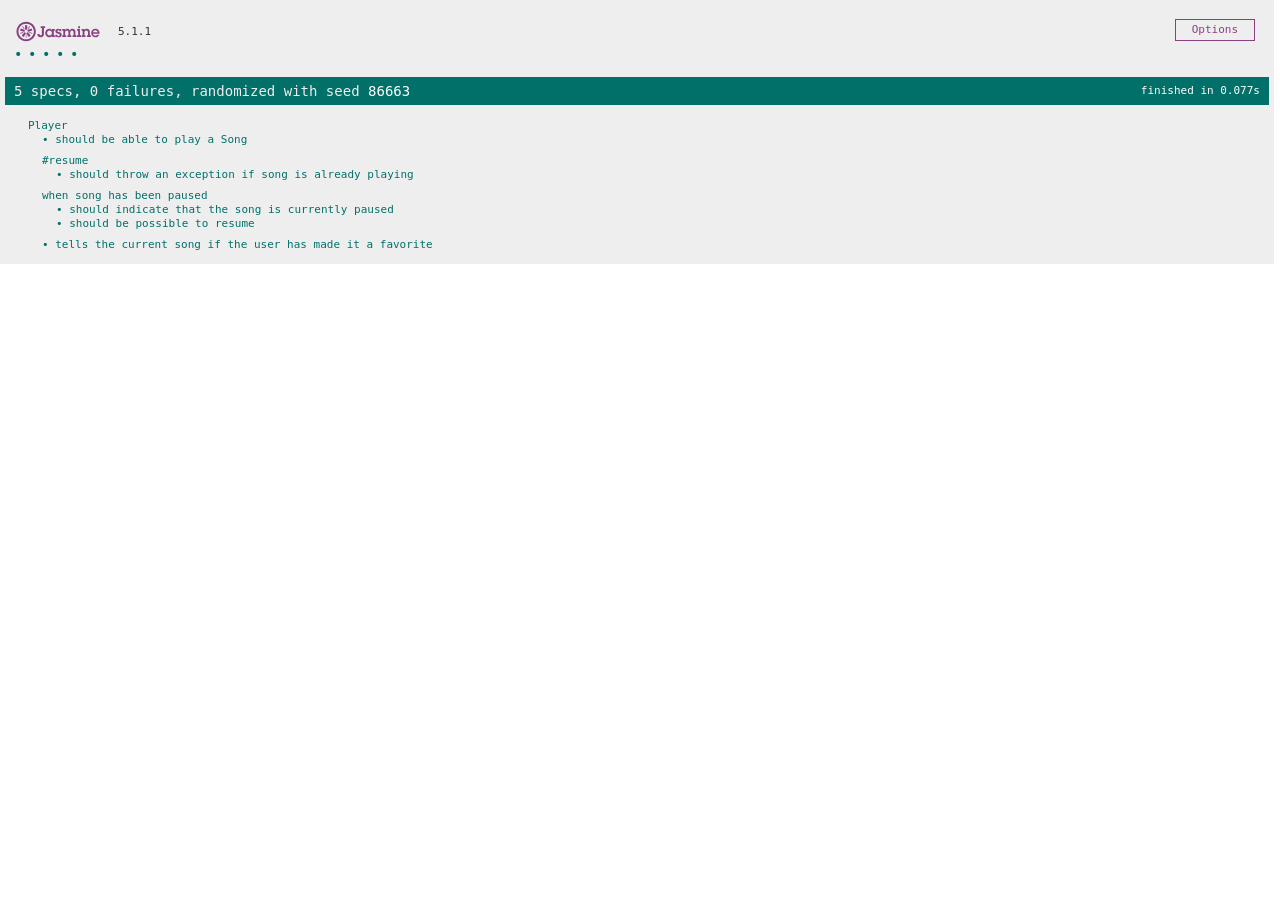
==== tests/tests-jasmine/SpecRunner.html @ d97328f1 "Add jasmine testing framework" ====
<!DOCTYPE html>
<html>
<head>
  <meta charset="utf-8">
  <title>Jasmine Spec Runner v5.1.1</title>

  <link rel="shortcut icon" type="image/png" href="lib/jasmine-5.1.1/jasmine_favicon.png">
  <link rel="stylesheet" href="lib/jasmine-5.1.1/jasmine.css">

  <script src="lib/jasmine-5.1.1/jasmine.js"></script>
  <script src="lib/jasmine-5.1.1/jasmine-html.js"></script>
  <script src="lib/jasmine-5.1.1/boot0.js"></script>
  <!-- optional: include a file here that configures the Jasmine env -->
  <script src="lib/jasmine-5.1.1/boot1.js"></script>

  <!-- include source files here... -->
  <script src="src/Player.js"></script>
  <script src="src/Song.js"></script>

  <!-- include spec files here... -->
  <script src="spec/SpecHelper.js"></script>
  <script src="spec/PlayerSpec.js"></script>

</head>

<body>
</body>
</html>
---- tests/tests-jasmine/lib/jasmine-5.1.1/jasmine.css ----
@charset "UTF-8";
body {
  overflow-y: scroll;
}

.jasmine_html-reporter {
  width: 100%;
  background-color: #eee;
  padding: 5px;
  margin: -8px;
  font-size: 11px;
  font-family: Monaco, "Lucida Console", monospace;
  line-height: 14px;
  color: #333;
}
.jasmine_html-reporter a {
  text-decoration: none;
}
.jasmine_html-reporter a:hover {
  text-decoration: underline;
}
.jasmine_html-reporter p, .jasmine_html-reporter h1, .jasmine_html-reporter h2, .jasmine_html-reporter h3, .jasmine_html-reporter h4, .jasmine_html-reporter h5, .jasmine_html-reporter h6 {
  margin: 0;
  line-height: 14px;
}
.jasmine_html-reporter .jasmine-banner,
.jasmine_html-reporter .jasmine-symbol-summary,
.jasmine_html-reporter .jasmine-summary,
.jasmine_html-reporter .jasmine-result-message,
.jasmine_html-reporter .jasmine-spec .jasmine-description,
.jasmine_html-reporter .jasmine-spec-detail .jasmine-description,
.jasmine_html-reporter .jasmine-alert .jasmine-bar,
.jasmine_html-reporter .jasmine-stack-trace {
  padding-left: 9px;
  padding-right: 9px;
}
.jasmine_html-reporter .jasmine-banner {
  position: relative;
}
.jasmine_html-reporter .jasmine-banner .jasmine-title {
  background: url("[data-uri]") no-repeat;
  background: url("[data-uri]") no-repeat, none;
  background-size: 100%;
  display: block;
  float: left;
  width: 90px;
  height: 25px;
}
.jasmine_html-reporter .jasmine-banner .jasmine-version {
  margin-left: 14px;
  position: relative;
  top: 6px;
}
.jasmine_html-reporter #jasmine_content {
  position: fixed;
  right: 100%;
}
.jasmine_html-reporter .jasmine-banner {
  margin-top: 14px;
}
.jasmine_html-reporter .jasmine-duration {
  color: #fff;
  float: right;
  line-height: 28px;
  padding-right: 9px;
}
.jasmine_html-reporter .jasmine-symbol-summary {
  overflow: hidden;
  margin: 14px 0;
}
.jasmine_html-reporter .jasmine-symbol-summary li {
  display: inline-block;
  height: 10px;
  width: 14px;
  font-size: 16px;
}
.jasmine_html-reporter .jasmine-symbol-summary li.jasmine-passed {
  font-size: 14px;
}
.jasmine_html-reporter .jasmine-symbol-summary li.jasmine-passed:before {
  color: #007069;
  content: "•";
}
.jasmine_html-reporter .jasmine-symbol-summary li.jasmine-failed {
  line-height: 9px;
}
.jasmine_html-reporter .jasmine-symbol-summary li.jasmine-failed:before {
  color: #ca3a11;
  content: "×";
  font-weight: bold;
  margin-left: -1px;
}
.jasmine_html-reporter .jasmine-symbol-summary li.jasmine-excluded {
  font-size: 14px;
}
.jasmine_html-reporter .jasmine-symbol-summary li.jasmine-excluded:before {
  color: #bababa;
  content: "•";
}
.jasmine_html-reporter .jasmine-symbol-summary li.jasmine-excluded-no-display {
  font-size: 14px;
  display: none;
}
.jasmine_html-reporter .jasmine-symbol-summary li.jasmine-pending {
  line-height: 17px;
}
.jasmine_html-reporter .jasmine-symbol-summary li.jasmine-pending:before {
  color: #ba9d37;
  content: "*";
}
.jasmine_html-reporter .jasmine-symbol-summary li.jasmine-empty {
  font-size: 14px;
}
.jasmine_html-reporter .jasmine-symbol-summary li.jasmine-empty:before {
  color: #ba9d37;
  content: "•";
}
.jasmine_html-reporter .jasmine-run-options {
  float: right;
  margin-right: 5px;
  border: 1px solid #8a4182;
  color: #8a4182;
  position: relative;
  line-height: 20px;
}
.jasmine_html-reporter .jasmine-run-options .jasmine-trigger {
  cursor: pointer;
  padding: 8px 16px;
}
.jasmine_html-reporter .jasmine-run-options .jasmine-payload {
  position: absolute;
  display: none;
  right: -1px;
  border: 1px solid #8a4182;
  background-color: #eee;
  white-space: nowrap;
  padding: 4px 8px;
}
.jasmine_html-reporter .jasmine-run-options .jasmine-payload.jasmine-open {
  display: block;
}
.jasmine_html-reporter .jasmine-bar {
  line-height: 28px;
  font-size: 14px;
  display: block;
  color: #eee;
}
.jasmine_html-reporter .jasmine-bar.jasmine-failed, .jasmine_html-reporter .jasmine-bar.jasmine-errored {
  background-color: #ca3a11;
  border-bottom: 1px solid #eee;
}
.jasmine_html-reporter .jasmine-bar.jasmine-passed {
  background-color: #007069;
}
.jasmine_html-reporter .jasmine-bar.jasmine-incomplete {
  background-color: #bababa;
}
.jasmine_html-reporter .jasmine-bar.jasmine-skipped {
  background-color: #bababa;
}
.jasmine_html-reporter .jasmine-bar.jasmine-warning {
  margin-top: 14px;
  margin-bottom: 14px;
  background-color: #ba9d37;
  color: #333;
}
.jasmine_html-reporter .jasmine-bar.jasmine-menu {
  background-color: #fff;
  color: #000;
}
.jasmine_html-reporter .jasmine-bar.jasmine-menu a {
  color: blue;
  text-decoration: underline;
}
.jasmine_html-reporter .jasmine-bar a {
  color: white;
}
.jasmine_html-reporter.jasmine-spec-list .jasmine-bar.jasmine-menu.jasmine-failure-list,
.jasmine_html-reporter.jasmine-spec-list .jasmine-results .jasmine-failures {
  display: none;
}
.jasmine_html-reporter.jasmine-failure-list .jasmine-bar.jasmine-menu.jasmine-spec-list,
.jasmine_html-reporter.jasmine-failure-list .jasmine-summary {
  display: none;
}
.jasmine_html-reporter .jasmine-results {
  margin-top: 14px;
}
.jasmine_html-reporter .jasmine-summary {
  margin-top: 14px;
}
.jasmine_html-reporter .jasmine-summary ul {
  list-style-type: none;
  margin-left: 14px;
  padding-top: 0;
  padding-left: 0;
}
.jasmine_html-reporter .jasmine-summary ul.jasmine-suite {
  margin-top: 7px;
  margin-bottom: 7px;
}
.jasmine_html-reporter .jasmine-summary li.jasmine-passed a {
  color: #007069;
}
.jasmine_html-reporter .jasmine-summary li.jasmine-failed a {
  color: #ca3a11;
}
.jasmine_html-reporter .jasmine-summary li.jasmine-empty a {
  color: #ba9d37;
}
.jasmine_html-reporter .jasmine-summary li.jasmine-pending a {
  color: #ba9d37;
}
.jasmine_html-reporter .jasmine-summary li.jasmine-excluded a {
  color: #bababa;
}
.jasmine_html-reporter .jasmine-specs li.jasmine-passed a:before {
  content: "• ";
}
.jasmine_html-reporter .jasmine-specs li.jasmine-failed a:before {
  content: "× ";
}
.jasmine_html-reporter .jasmine-specs li.jasmine-empty a:before {
  content: "* ";
}
.jasmine_html-reporter .jasmine-specs li.jasmine-pending a:before {
  content: "• ";
}
.jasmine_html-reporter .jasmine-specs li.jasmine-excluded a:before {
  content: "• ";
}
.jasmine_html-reporter .jasmine-description + .jasmine-suite {
  margin-top: 0;
}
.jasmine_html-reporter .jasmine-suite {
  margin-top: 14px;
}
.jasmine_html-reporter .jasmine-suite a {
  color: #333;
}
.jasmine_html-reporter .jasmine-failures .jasmine-spec-detail {
  margin-bottom: 28px;
}
.jasmine_html-reporter .jasmine-failures .jasmine-spec-detail .jasmine-description {
  background-color: #ca3a11;
  color: white;
}
.jasmine_html-reporter .jasmine-failures .jasmine-spec-detail .jasmine-description a {
  color: white;
}
.jasmine_html-reporter .jasmine-result-message {
  padding-top: 14px;
  color: #333;
  white-space: pre-wrap;
}
.jasmine_html-reporter .jasmine-result-message span.jasmine-result {
  display: block;
}
.jasmine_html-reporter .jasmine-stack-trace {
  margin: 5px 0 0 0;
  max-height: 224px;
  overflow: auto;
  line-height: 18px;
  color: #666;
  border: 1px solid #ddd;
  background: white;
  white-space: pre;
}
.jasmine_html-reporter .jasmine-expander a {
  display: block;
  margin-left: 14px;
  color: blue;
  text-decoration: underline;
}
.jasmine_html-reporter .jasmine-expander-contents {
  display: none;
}
.jasmine_html-reporter .jasmine-expanded {
  padding-bottom: 10px;
}
.jasmine_html-reporter .jasmine-expanded .jasmine-expander-contents {
  display: block;
  margin-left: 14px;
  padding: 5px;
}
.jasmine_html-reporter .jasmine-debug-log {
  margin: 5px 0 0 0;
  padding: 5px;
  color: #666;
  border: 1px solid #ddd;
  background: white;
}
.jasmine_html-reporter .jasmine-debug-log table {
  border-spacing: 0;
}
.jasmine_html-reporter .jasmine-debug-log table, .jasmine_html-reporter .jasmine-debug-log th, .jasmine_html-reporter .jasmine-debug-log td {
  border: 1px solid #ddd;
}
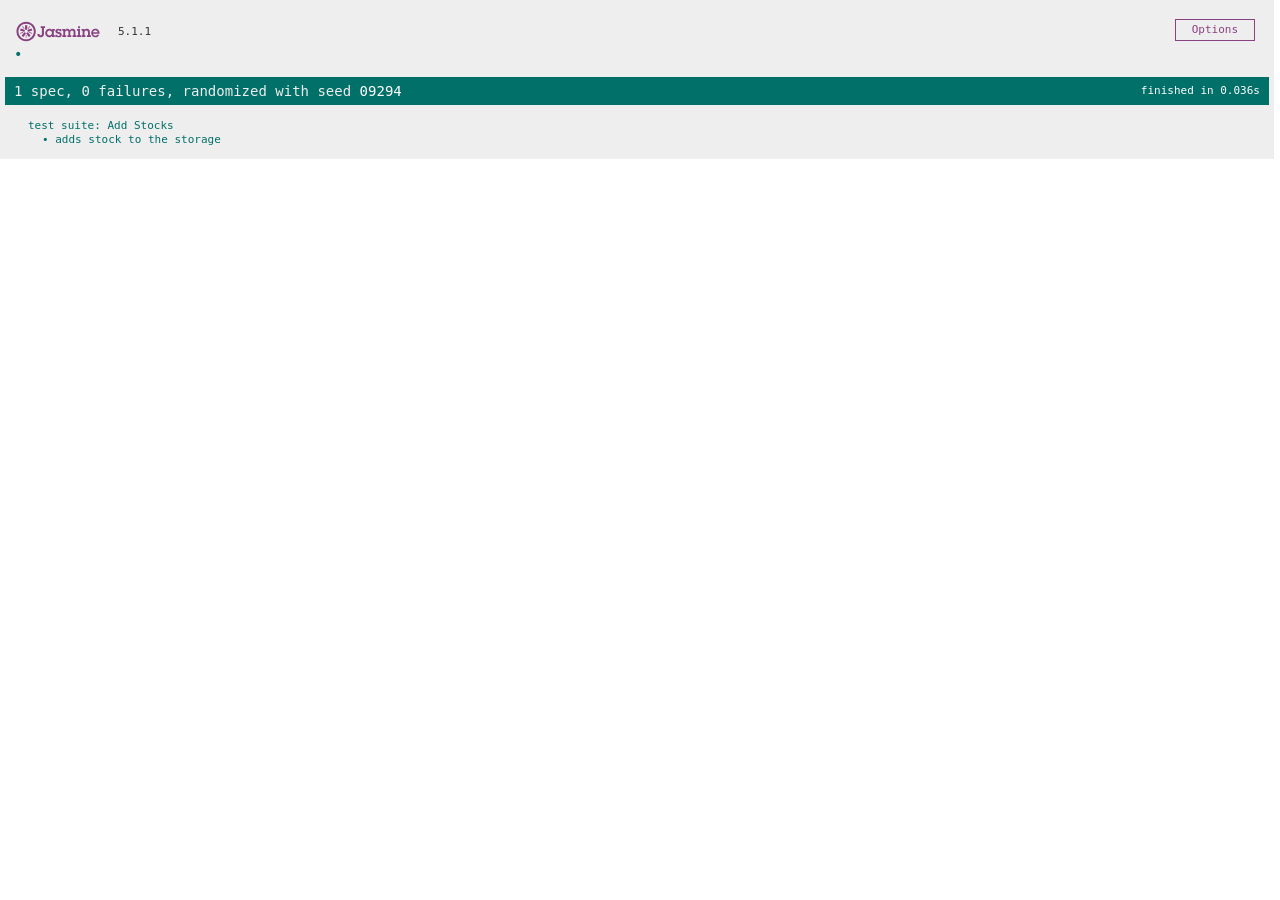
==== commit 62b96567: "add function.js for testing" ====
--- a/tests/tests-jasmine/SpecRunner.html
+++ b/tests/tests-jasmine/SpecRunner.html
@@ -13,13 +13,7 @@
   <!-- optional: include a file here that configures the Jasmine env -->
   <script src="lib/jasmine-5.1.1/boot1.js"></script>
 
-  <!-- include source files here... -->
-  <script src="src/Player.js"></script>
-  <script src="src/Song.js"></script>
-
-  <!-- include spec files here... -->
-  <script src="spec/SpecHelper.js"></script>
-  <script src="spec/PlayerSpec.js"></script>
+  <script src="functions.js" type="module"></script>
 
 </head>
 
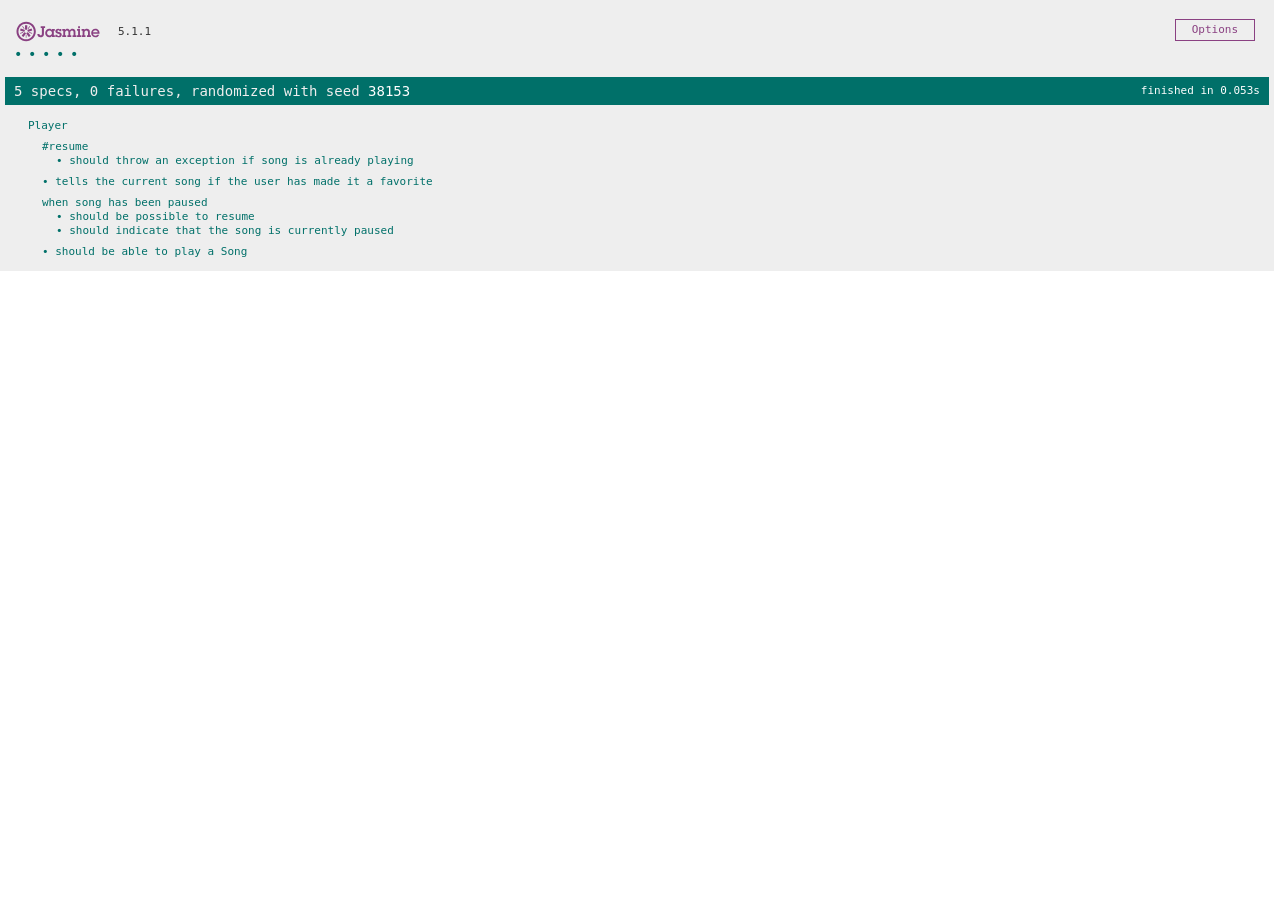
==== commit af224c12: "add tests-jasmine to tests" ====
--- a/tests/tests-jasmine/SpecRunner.html
+++ b/tests/tests-jasmine/SpecRunner.html
@@ -13,7 +13,13 @@
   <!-- optional: include a file here that configures the Jasmine env -->
   <script src="lib/jasmine-5.1.1/boot1.js"></script>
 
-  <script src="functions.js" type="module"></script>
+  <!-- include source files here... -->
+  <script src="src/Player.js"></script>
+  <script src="src/Song.js"></script>
+
+  <!-- include spec files here... -->
+  <script src="spec/SpecHelper.js"></script>
+  <script src="spec/PlayerSpec.js"></script>
 
 </head>
 
